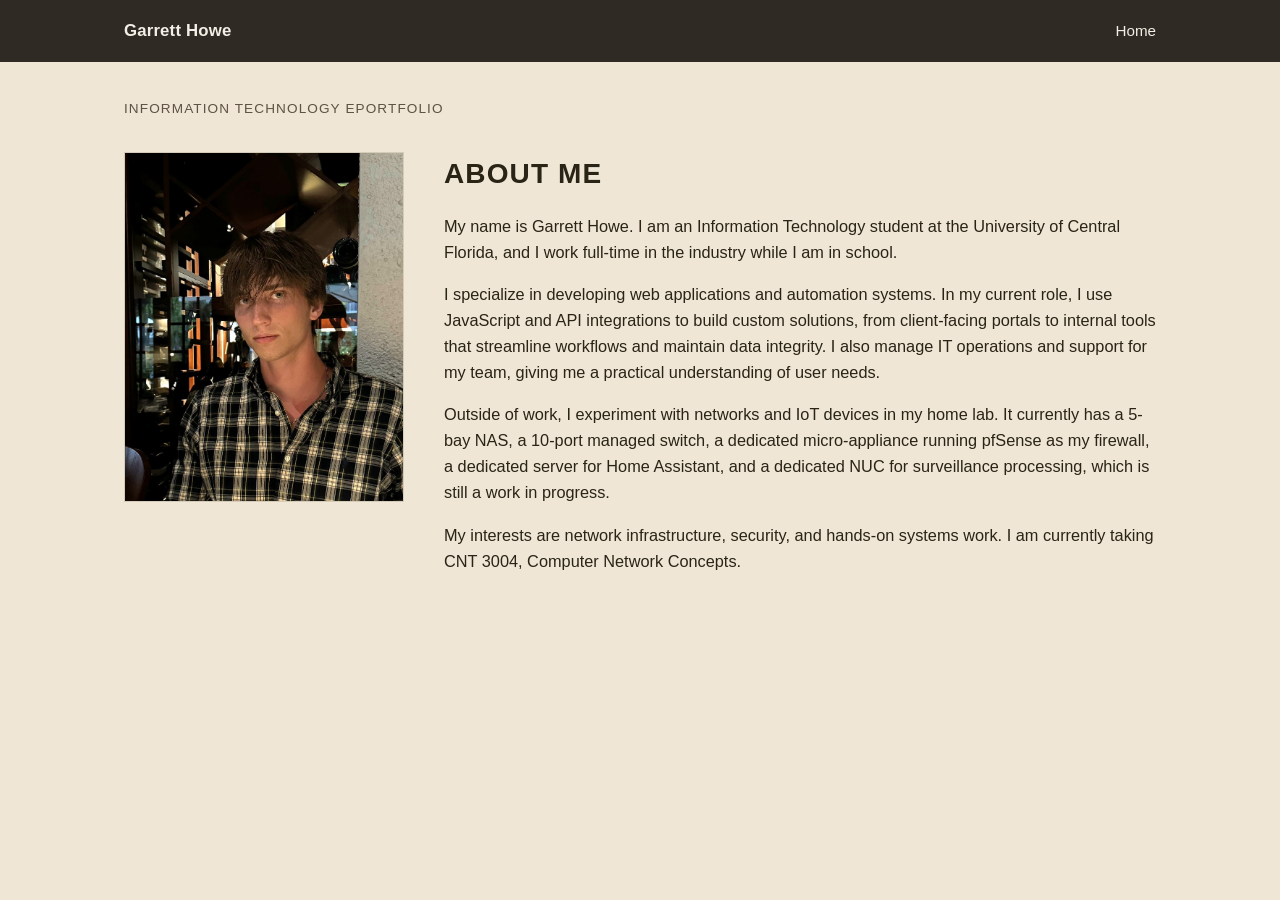
==== index.html @ a1c86098 "Publish the CNT 3004 e-portfolio so the first deliverable has a public link. Co-authored-by: Cursor " ====
<!DOCTYPE html>
<html lang="en">
<head>
    <meta charset="UTF-8">
    <meta name="viewport" content="width=device-width, initial-scale=1.0">
    <title>Garrett Howe | Information Technology ePortfolio</title>
    <link rel="stylesheet" href="styles.css">
</head>
<body>
    <header class="site-header">
        <div class="header-inner">
            <a class="name" href="index.html">Garrett Howe</a>
            <nav aria-label="Primary">
                <a class="active" href="index.html">Home</a>
            </nav>
        </div>
    </header>

    <main>
        <p class="page-label">Information Technology ePortfolio</p>

        <section class="about" aria-labelledby="about-heading">
            <figure class="portrait">
                <img src="images/photo.jpg" alt="Garrett Howe">
            </figure>

            <div class="about-copy">
                <h1 id="about-heading">About Me</h1>

                <p>My name is Garrett Howe. I am an Information Technology student at the University of Central Florida, and I work full-time in the industry while I am in school.</p>

                <p>I specialize in developing web applications and automation systems. In my current role, I use JavaScript and API integrations to build custom solutions, from client-facing portals to internal tools that streamline workflows and maintain data integrity. I also manage IT operations and support for my team, giving me a practical understanding of user needs.</p>

                <p>Outside of work, I experiment with networks and IoT devices in my home lab. It currently has a 5-bay NAS, a 10-port managed switch, a dedicated micro-appliance running pfSense as my firewall, a dedicated server for Home Assistant, and a dedicated NUC for surveillance processing, which is still a work in progress.</p>

                <p>My interests are network infrastructure, security, and hands-on systems work. I am currently taking CNT 3004, Computer Network Concepts.</p>
            </div>
        </section>
    </main>
</body>
</html>
---- styles.css ----
:root {
    --bg: #efe6d6;
    --text: #2a2416;
    --muted: #5e5344;
    --line: #d4cbb8;
    --photo-bg: #e4dccb;
    --nav: #2f2a24;
    --nav-text: #f4efe6;
    --nav-muted: #cfc6b8;
}

* {
    box-sizing: border-box;
    margin: 0;
    padding: 0;
}

body {
    min-height: 100vh;
    background: var(--bg);
    color: var(--text);
    font-family: "Segoe UI", Calibri, sans-serif;
    line-height: 1.6;
}

a {
    color: inherit;
    text-decoration: none;
}

.site-header {
    background: var(--nav);
    color: var(--nav-text);
}

.header-inner {
    max-width: 1080px;
    margin: 0 auto;
    padding: 1.1rem 1.5rem;
    display: flex;
    align-items: center;
    justify-content: space-between;
    gap: 1.5rem;
}

.name {
    font-size: 1.05rem;
    font-weight: 600;
    letter-spacing: 0.01em;
}

nav {
    display: flex;
    gap: 1.25rem;
}

nav a {
    color: var(--nav-muted);
    font-size: 0.95rem;
}

nav a.active,
nav a:hover {
    color: var(--nav-text);
}

main {
    max-width: 1080px;
    margin: 0 auto;
    padding: 2.25rem 1.5rem 4rem;
}

.page-label {
    color: var(--muted);
    font-size: 0.85rem;
    letter-spacing: 0.08em;
    text-transform: uppercase;
    margin-bottom: 2rem;
}

.about {
    display: grid;
    grid-template-columns: 280px 1fr;
    gap: 2.5rem;
    align-items: start;
}

.portrait {
    background: var(--photo-bg);
    border: 1px solid var(--line);
    aspect-ratio: 4 / 5;
    overflow: hidden;
}

.portrait img {
    display: block;
    width: 100%;
    height: 100%;
    object-fit: cover;
    object-position: center top;
}

.about-copy h1,
h2 {
    font-size: 1.75rem;
    font-weight: 600;
    letter-spacing: 0.04em;
    text-transform: uppercase;
    margin-bottom: 1rem;
}

.about-copy p {
    margin-bottom: 1rem;
    font-size: 1.02rem;
}

.about-copy p:last-child {
    margin-bottom: 0;
}

@media (max-width: 760px) {
    .about {
        grid-template-columns: 1fr;
        gap: 1.5rem;
    }

    .portrait {
        max-width: 280px;
    }
}
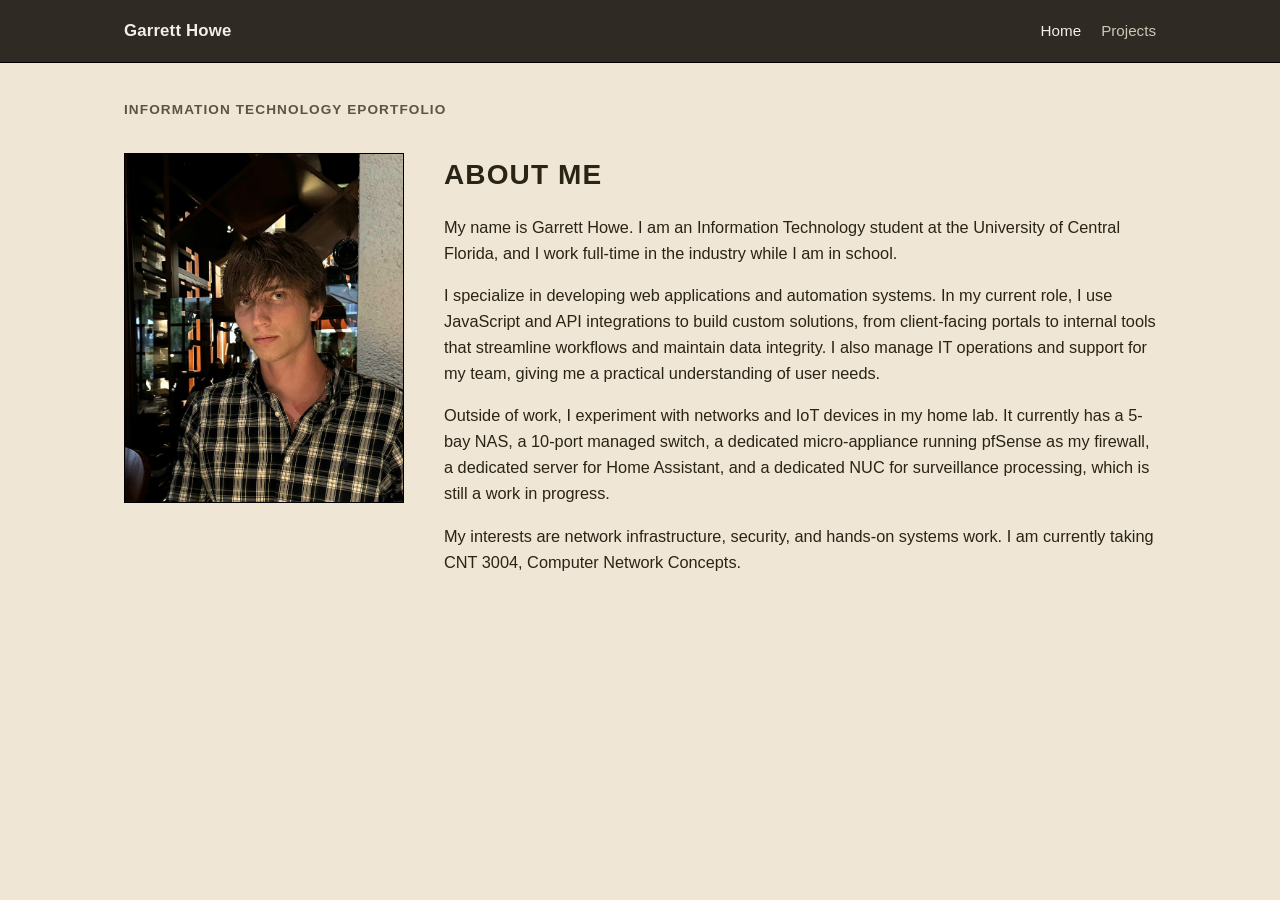
==== commit 383ccd23: "Add a Projects page for the home lab and a black border under the navbar. Co-authored-by: Cursor <cu" ====
--- a/index.html
+++ b/index.html
@@ -12,6 +12,7 @@
             <a class="name" href="index.html">Garrett Howe</a>
             <nav aria-label="Primary">
                 <a class="active" href="index.html">Home</a>
+                <a href="projects.html">Projects</a>
             </nav>
         </div>
     </header>
--- a/styles.css
+++ b/styles.css
@@ -31,6 +31,7 @@
 .site-header {
     background: var(--nav);
     color: var(--nav-text);
+    border-bottom: 1px solid #000;
 }
 
 .header-inner {
@@ -73,6 +74,7 @@
 .page-label {
     color: var(--muted);
     font-size: 0.85rem;
+    font-weight: 700;
     letter-spacing: 0.08em;
     text-transform: uppercase;
     margin-bottom: 2rem;
@@ -87,7 +89,7 @@
 
 .portrait {
     background: var(--photo-bg);
-    border: 1px solid var(--line);
+    border: 1px solid #000;
     aspect-ratio: 4 / 5;
     overflow: hidden;
 }
@@ -100,13 +102,38 @@
     object-position: center top;
 }
 
-.about-copy h1,
-h2 {
+h1 {
     font-size: 1.75rem;
-    font-weight: 600;
+    font-weight: 700;
     letter-spacing: 0.04em;
     text-transform: uppercase;
     margin-bottom: 1rem;
+}
+
+h2 {
+    font-size: 1.15rem;
+    font-weight: 700;
+    letter-spacing: 0.04em;
+    text-transform: uppercase;
+    margin-bottom: 0.75rem;
+}
+
+.project p {
+    margin-bottom: 1rem;
+    font-size: 1.02rem;
+    max-width: 42rem;
+}
+
+.project-photo {
+    margin: 1.25rem 0 1.5rem;
+    border: 1px solid #000;
+    max-width: 720px;
+}
+
+.project-photo img {
+    display: block;
+    width: 100%;
+    height: auto;
 }
 
 .about-copy p {
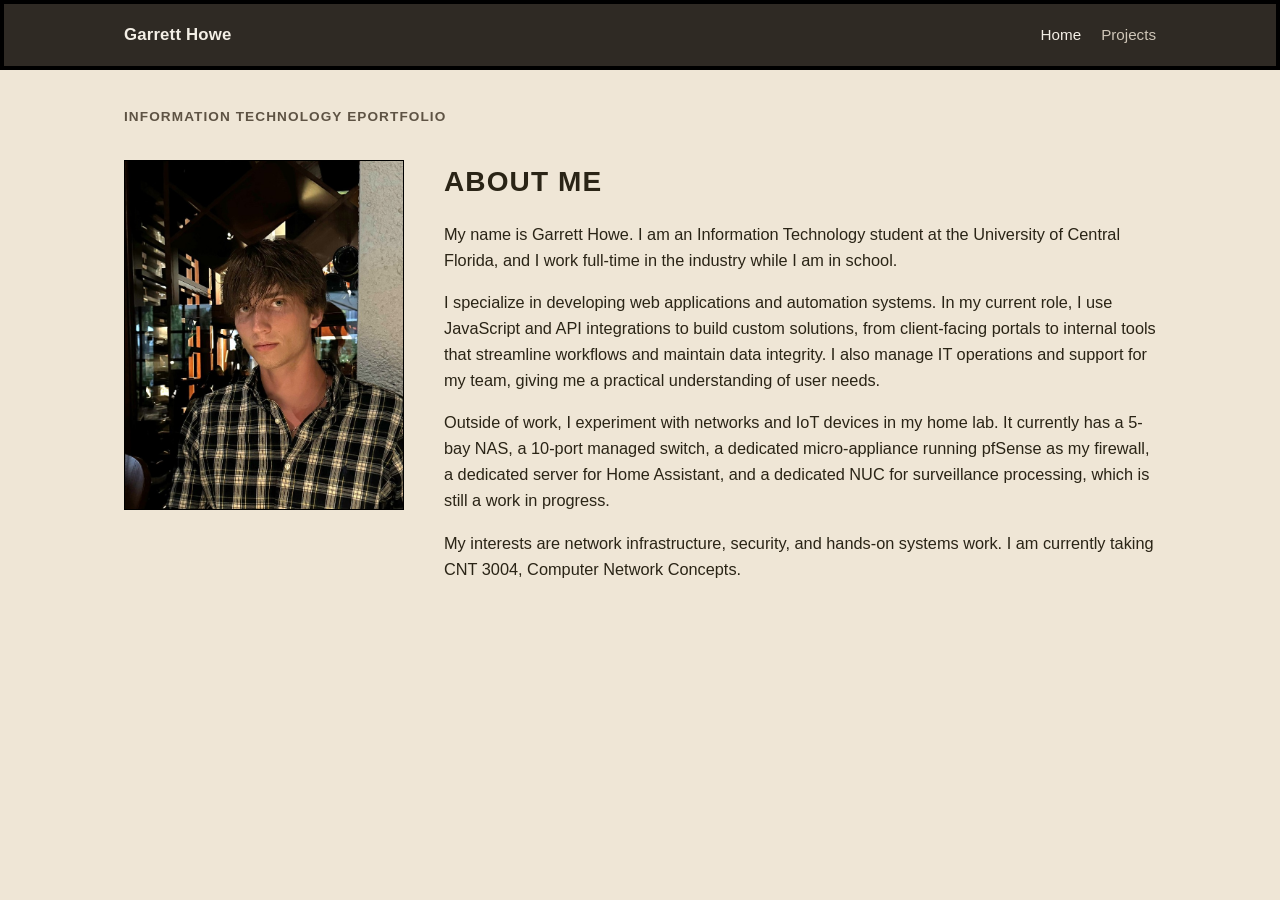
==== commit 6979ca5c: "Shrink the home lab photo and make the navbar border visibly black. Co-authored-by: Cursor <cursorag" ====
--- a/index.html
+++ b/index.html
@@ -4,7 +4,7 @@
     <meta charset="UTF-8">
     <meta name="viewport" content="width=device-width, initial-scale=1.0">
     <title>Garrett Howe | Information Technology ePortfolio</title>
-    <link rel="stylesheet" href="styles.css">
+    <link rel="stylesheet" href="styles.css?v=4">
 </head>
 <body>
     <header class="site-header">
--- a/styles.css
+++ b/styles.css
@@ -31,7 +31,7 @@
 .site-header {
     background: var(--nav);
     color: var(--nav-text);
-    border-bottom: 1px solid #000;
+    border: 4px solid #000;
 }
 
 .header-inner {
@@ -127,7 +127,7 @@
 .project-photo {
     margin: 1.25rem 0 1.5rem;
     border: 1px solid #000;
-    max-width: 720px;
+    max-width: 460px;
 }
 
 .project-photo img {
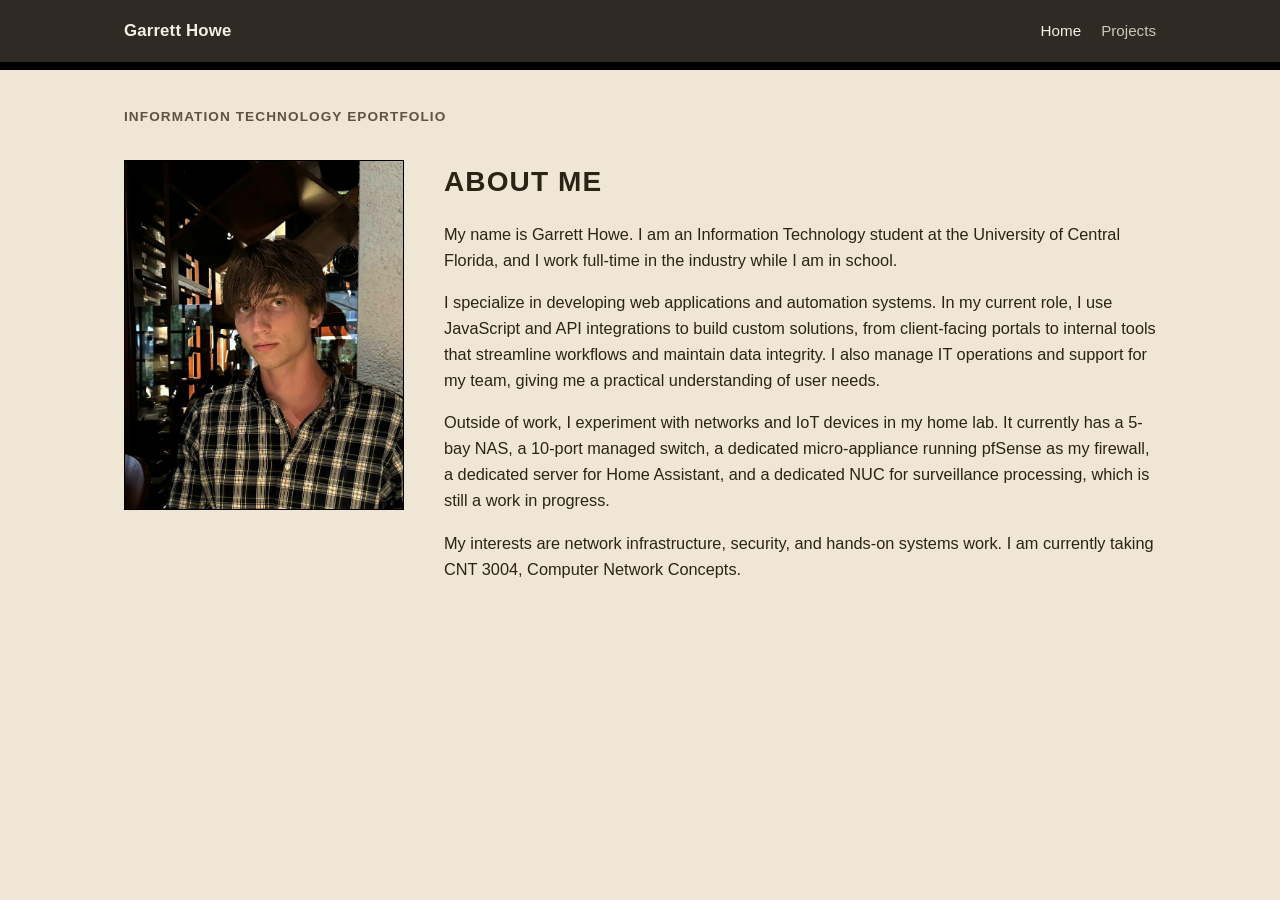
==== commit 150a75ce: "Center the home lab section and move the black navbar line to the bottom." ====
--- a/index.html
+++ b/index.html
@@ -4,7 +4,7 @@
     <meta charset="UTF-8">
     <meta name="viewport" content="width=device-width, initial-scale=1.0">
     <title>Garrett Howe | Information Technology ePortfolio</title>
-    <link rel="stylesheet" href="styles.css?v=4">
+    <link rel="stylesheet" href="styles.css?v=5">
 </head>
 <body>
     <header class="site-header">
--- a/styles.css
+++ b/styles.css
@@ -31,7 +31,7 @@
 .site-header {
     background: var(--nav);
     color: var(--nav-text);
-    border: 4px solid #000;
+    border-bottom: 8px solid #000;
 }
 
 .header-inner {
@@ -118,15 +118,20 @@
     margin-bottom: 0.75rem;
 }
 
+.project,
+.project-label {
+    text-align: center;
+}
+
 .project p {
-    margin-bottom: 1rem;
+    margin: 0 auto 1rem;
     font-size: 1.02rem;
     max-width: 42rem;
 }
 
 .project-photo {
-    margin: 1.25rem 0 1.5rem;
-    border: 1px solid #000;
+    margin: 1.25rem auto 1.5rem;
+    border: 3px solid #000;
     max-width: 460px;
 }
 
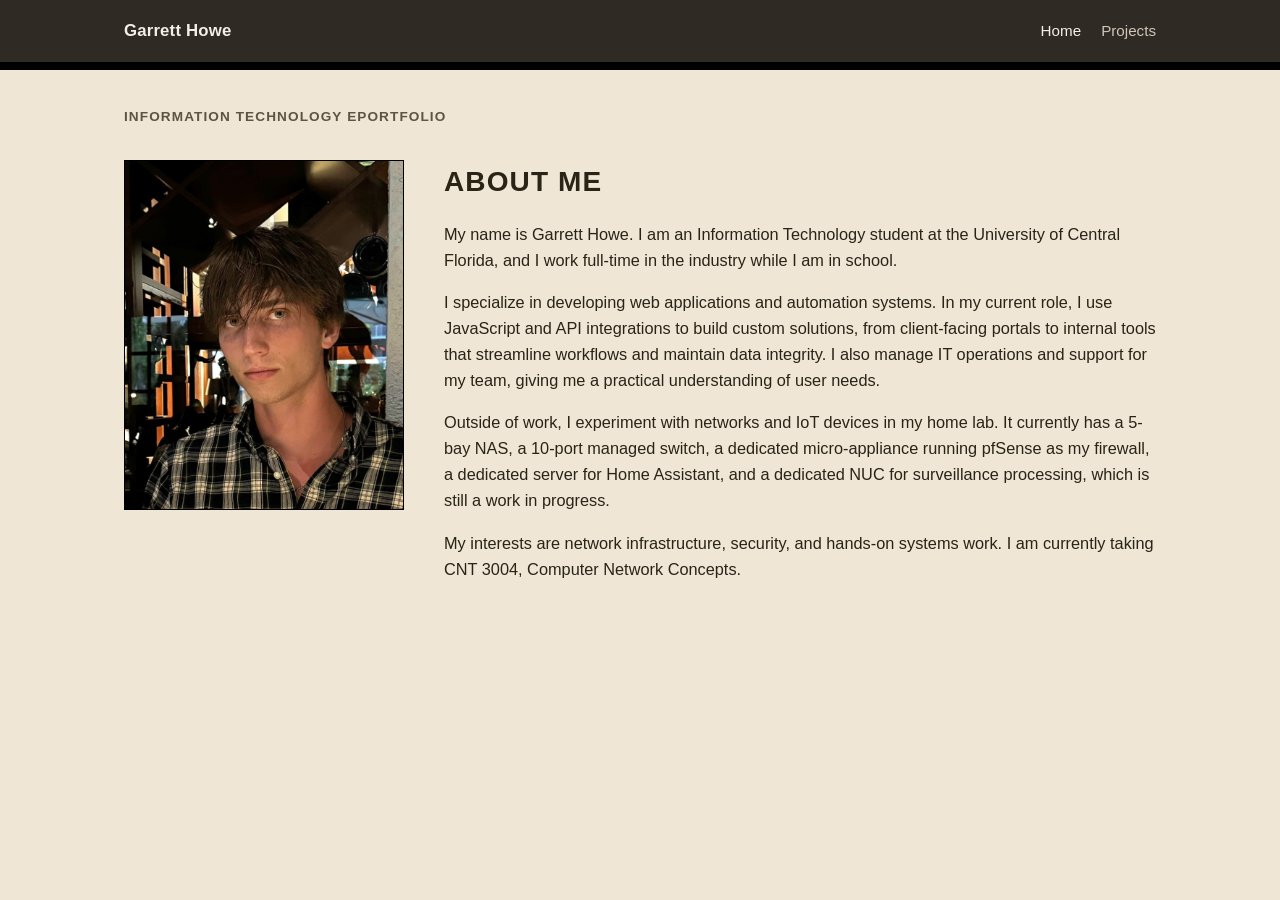
==== commit a1472df0: "Replace the portrait with a closer crop. Co-authored-by: Cursor <cursoragent@cursor.com>" ====
--- a/index.html
+++ b/index.html
@@ -22,7 +22,7 @@
 
         <section class="about" aria-labelledby="about-heading">
             <figure class="portrait">
-                <img src="images/photo.jpg" alt="Garrett Howe">
+                <img src="images/photo.jpg?v=2" alt="Garrett Howe">
             </figure>
 
             <div class="about-copy">
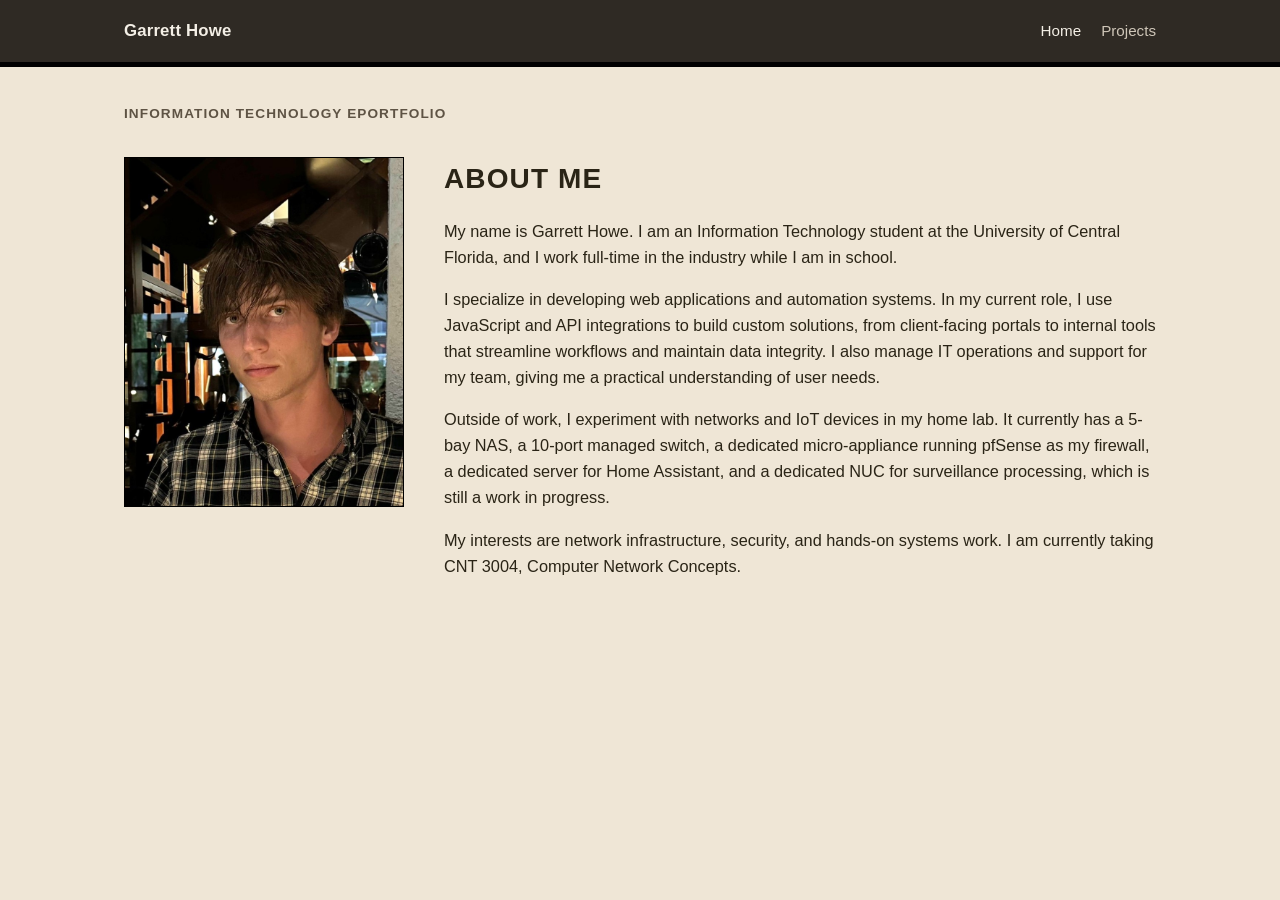
==== commit 9d948bf1: "Thin the black line under the navbar. Co-authored-by: Cursor <cursoragent@cursor.com>" ====
--- a/index.html
+++ b/index.html
@@ -4,7 +4,7 @@
     <meta charset="UTF-8">
     <meta name="viewport" content="width=device-width, initial-scale=1.0">
     <title>Garrett Howe | Information Technology ePortfolio</title>
-    <link rel="stylesheet" href="styles.css?v=5">
+    <link rel="stylesheet" href="styles.css?v=6">
 </head>
 <body>
     <header class="site-header">
--- a/styles.css
+++ b/styles.css
@@ -31,7 +31,7 @@
 .site-header {
     background: var(--nav);
     color: var(--nav-text);
-    border-bottom: 8px solid #000;
+    border-bottom: 5px solid #000;
 }
 
 .header-inner {
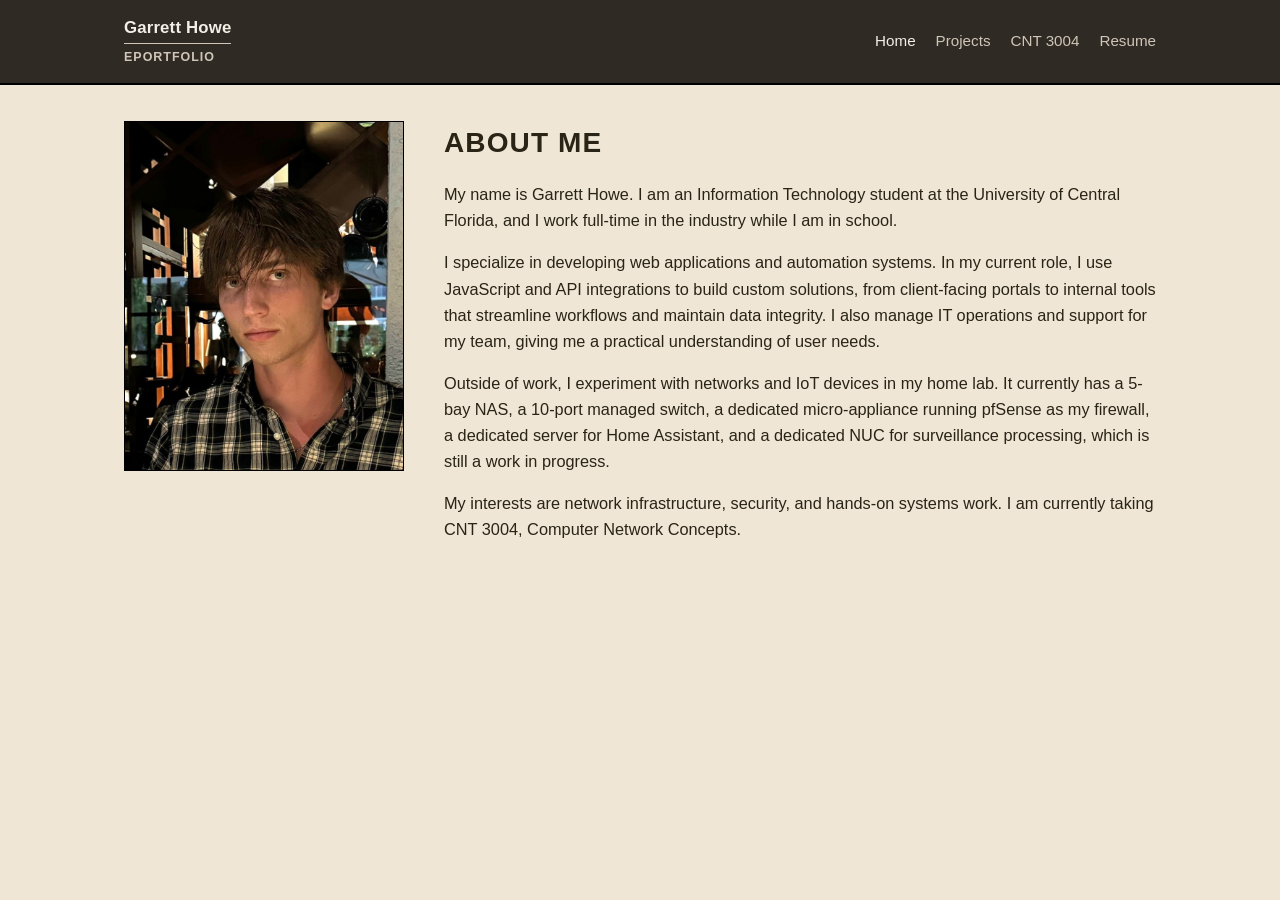
==== commit 7f73c3fa: "Add the final CNT 3004 pages, resume, and navbar updates. Reflections for the homework, quizzes, and" ====
--- a/index.html
+++ b/index.html
@@ -3,23 +3,27 @@
 <head>
     <meta charset="UTF-8">
     <meta name="viewport" content="width=device-width, initial-scale=1.0">
-    <title>Garrett Howe | Information Technology ePortfolio</title>
-    <link rel="stylesheet" href="styles.css?v=6">
+    <title>Garrett Howe | ePortfolio</title>
+    <link rel="stylesheet" href="styles.css?v=9">
 </head>
 <body>
     <header class="site-header">
         <div class="header-inner">
-            <a class="name" href="index.html">Garrett Howe</a>
+            <a class="brand" href="index.html">
+                <span class="name">Garrett Howe</span>
+                <span class="brand-rule"></span>
+                <span class="brand-label">ePortfolio</span>
+            </a>
             <nav aria-label="Primary">
                 <a class="active" href="index.html">Home</a>
                 <a href="projects.html">Projects</a>
+                <a href="cnt3004.html">CNT 3004</a>
+                <a href="resume.html">Resume</a>
             </nav>
         </div>
     </header>
 
     <main>
-        <p class="page-label">Information Technology ePortfolio</p>
-
         <section class="about" aria-labelledby="about-heading">
             <figure class="portrait">
                 <img src="images/photo.jpg?v=2" alt="Garrett Howe">
--- a/styles.css
+++ b/styles.css
@@ -31,7 +31,7 @@
 .site-header {
     background: var(--nav);
     color: var(--nav-text);
-    border-bottom: 5px solid #000;
+    border-bottom: 2px solid #000;
 }
 
 .header-inner {
@@ -42,16 +42,40 @@
     align-items: center;
     justify-content: space-between;
     gap: 1.5rem;
+    flex-wrap: wrap;
+}
+
+.brand {
+    display: flex;
+    flex-direction: column;
+    align-items: stretch;
+    gap: 0.35rem;
 }
 
 .name {
     font-size: 1.05rem;
     font-weight: 600;
     letter-spacing: 0.01em;
+    line-height: 1.2;
+}
+
+.brand-rule {
+    height: 1px;
+    background: var(--nav-muted);
+}
+
+.brand-label {
+    color: var(--nav-muted);
+    font-size: 0.78rem;
+    font-weight: 600;
+    letter-spacing: 0.08em;
+    line-height: 1.2;
+    text-transform: uppercase;
 }
 
 nav {
     display: flex;
+    flex-wrap: wrap;
     gap: 1.25rem;
 }
 
@@ -69,15 +93,6 @@
     max-width: 1080px;
     margin: 0 auto;
     padding: 2.25rem 1.5rem 4rem;
-}
-
-.page-label {
-    color: var(--muted);
-    font-size: 0.85rem;
-    font-weight: 700;
-    letter-spacing: 0.08em;
-    text-transform: uppercase;
-    margin-bottom: 2rem;
 }
 
 .about {
@@ -118,8 +133,7 @@
     margin-bottom: 0.75rem;
 }
 
-.project,
-.project-label {
+.project {
     text-align: center;
 }
 
@@ -150,7 +164,60 @@
     margin-bottom: 0;
 }
 
+.course p,
+.sheet p,
+.sheet li {
+    font-size: 1.02rem;
+}
+
+.course p,
+.sheet p {
+    max-width: 42rem;
+    margin-bottom: 1rem;
+}
+
+.course h2,
+.sheet h2 {
+    margin-top: 2.25rem;
+}
+
+.course h2:first-of-type,
+.sheet h2:first-of-type {
+    margin-top: 0;
+}
+
+.contact {
+    color: var(--muted);
+    margin-bottom: 1.5rem;
+}
+
+.meta {
+    color: var(--muted);
+    font-size: 0.95rem;
+    margin-bottom: 0.35rem;
+}
+
+.sheet ul {
+    max-width: 42rem;
+    margin: 0 0 1rem 1.2rem;
+}
+
+.sheet li {
+    margin-bottom: 0.35rem;
+}
+
+.sheet a {
+    text-decoration: underline;
+    text-underline-offset: 0.15em;
+}
+
 @media (max-width: 760px) {
+    .header-inner {
+        flex-direction: column;
+        align-items: flex-start;
+        gap: 0.75rem;
+    }
+
     .about {
         grid-template-columns: 1fr;
         gap: 1.5rem;
